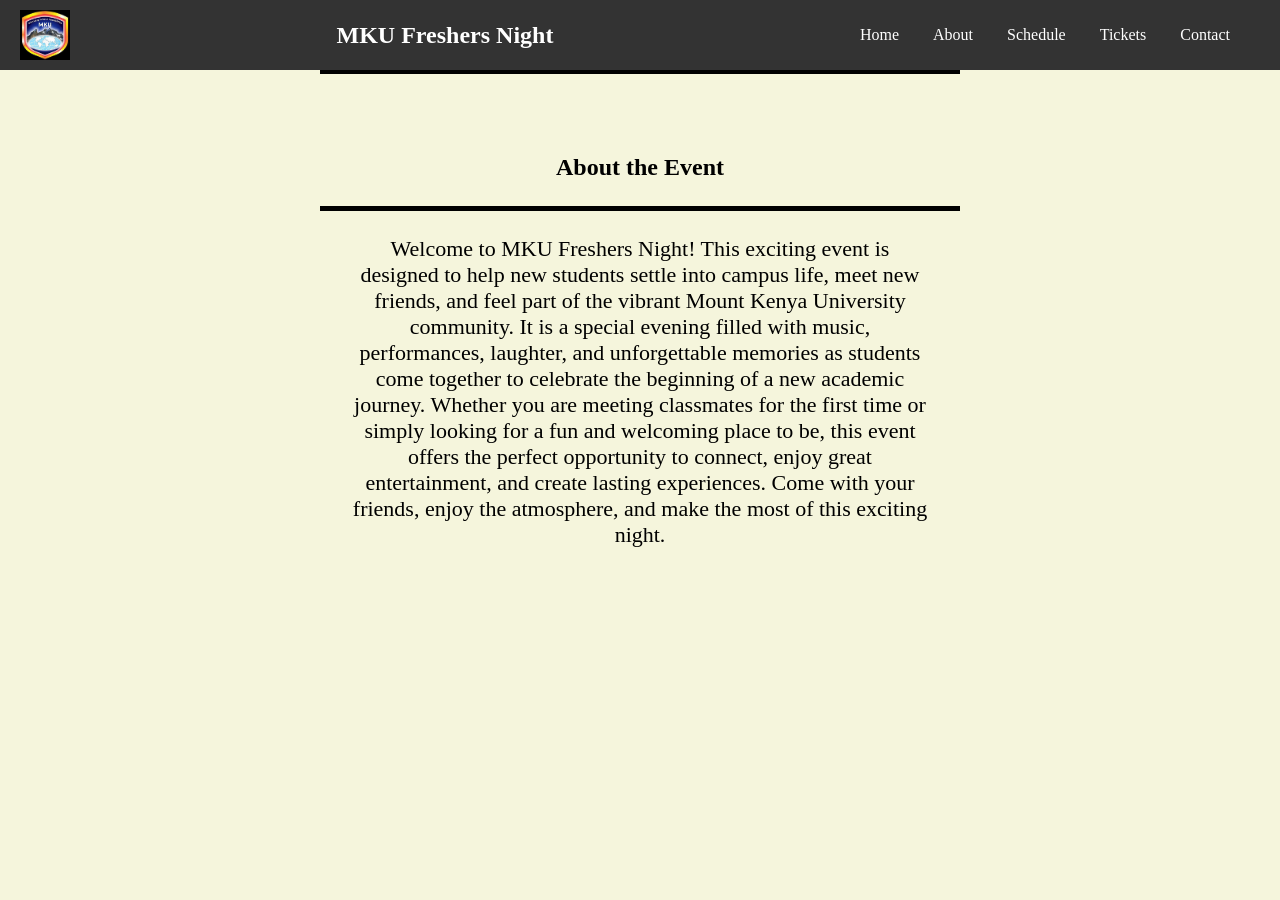
==== About.html @ 379533fc "Update event website" ====
<!DOCTYPE html>
<html lang="en">
<head>
    <meta charset="UTF-8">
    <meta name="viewport" content="width=device-width, initial-scale=1.0">
    <title>Document</title>
    <link rel="stylesheet" href="style.css">
</head>

<body>

    <div id="global-navbar">

    </div>
     <section id="about">
      <hr><h1 style="margin-top: 80px;">About the Event</h1> <hr>
      <p style="width: 580px; margin-left: auto; margin-right: auto; font-size: 22px;">Welcome to MKU Freshers Night! This exciting event is designed to help new students settle into campus life, meet new friends, 
        and feel part of the vibrant Mount Kenya University community. It is a special evening filled with music, 
        performances, laughter, and unforgettable memories as students come together to celebrate the beginning of a 
        new academic journey. Whether you are meeting classmates for the first time or simply looking for a fun and welcoming
        place to be, this event offers the perfect opportunity to connect, enjoy great entertainment, and create lasting experiences. 
        Come with your friends, enjoy the atmosphere, and make the most of this exciting night.
      </p>
    </section> 
    <script src="script.js">
        
    </script>

</body>
</html>
---- style.css ----
body {     
            
            margin: 0;
            background-color: beige;
            
        }
        
nav {
    background-color: #333;
    color: #fff;
    padding: 10px 20px;
    display: flex;
    justify-content: space-between;
    align-items: center;
    margin-bottom: 40px;
    margin-left: auto;
    margin-right: auto;

    /* Added properties */
    position: fixed;
    top: 0;
    left: 0;
    width: 100%;
    box-sizing: border-box;
    z-index: 1000;
}

li, a {
    display: inline-block;
    margin-right: 15px;
    color: #ffffff;
    text-decoration: none;
}
       
        div {
          width: 500px;
          margin-left: auto;
          margin-right: auto;
          border: 2px solid #ccc;
          border-radius: 10px;
          padding: 20px;
          background-color: #f9f9f9;
          display: flex;
          flex-direction: column;
          justify-content: center;
          align-items: center;
          text-align: center;
          
        }
        h1,h2,p,label,select,button {
          
          text-align: center;
          margin-bottom: 10px;
          margin-top: 10px;
          margin-left: auto;
          margin-right: auto;
          
          
        }
        input, select, button {
          padding: 10px;
          margin-bottom: 10px;
          border: 1px solid #000000;
          border-radius: 5px;
          width: 300px;
          margin-left: auto;
            margin-right: auto;
        }

        form {
          display: flex;
          flex-direction: column;
          width: 500px;
          margin-left: auto;
          margin-right: auto;
          background-color: #79b38a;
          border: 2px solid #ccc;
          border-radius: 10px;
        }

        hr {
          border: none;
          height: 5px;
          background-color: #000;
          margin: 25px 0;
          width: 50%;
          margin-left: auto;
          margin-right: auto;
        }
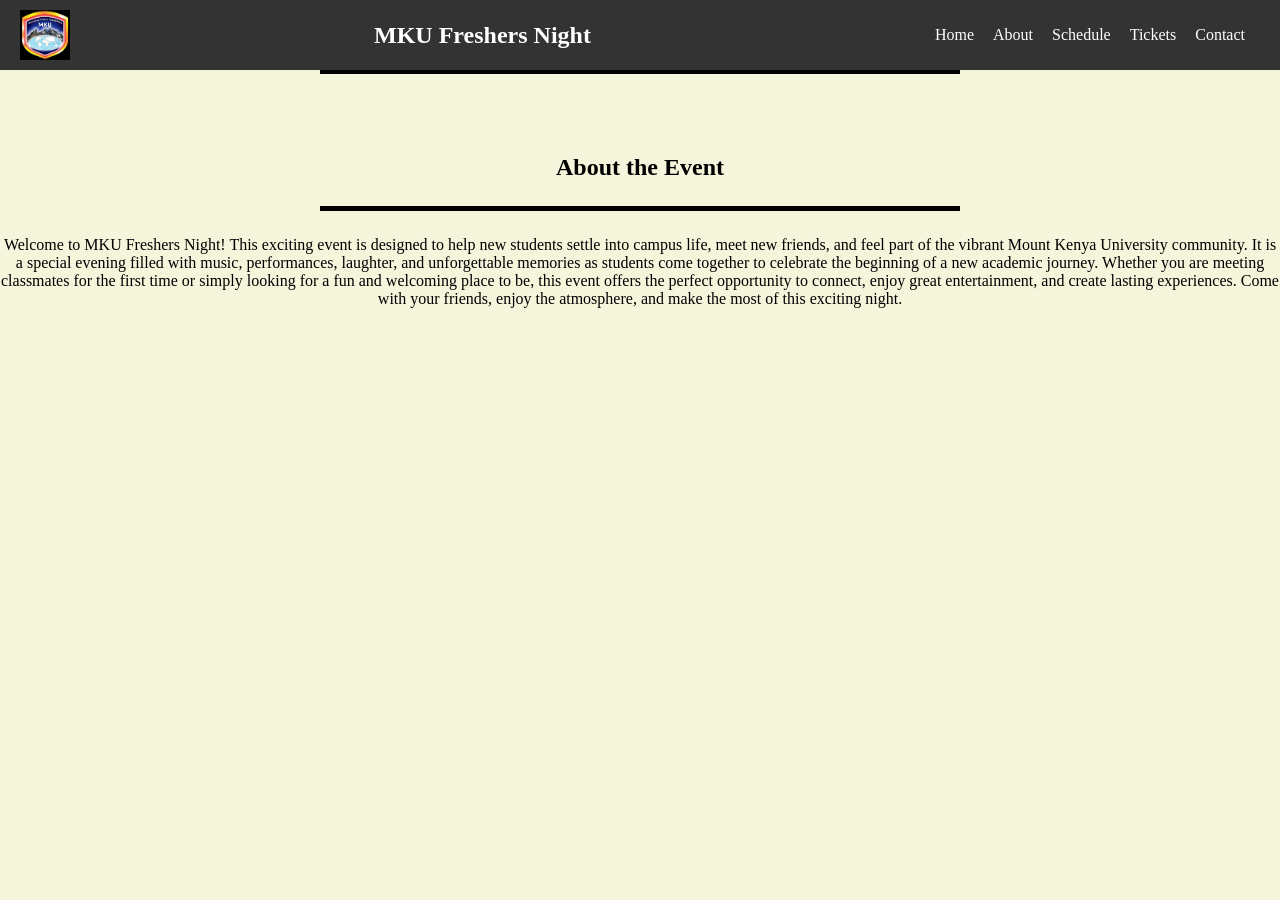
==== commit ff7e1b98: "adding some effects on button" ====
--- a/About.html
+++ b/About.html
@@ -14,7 +14,7 @@
     </div>
      <section id="about">
       <hr><h1 style="margin-top: 80px;">About the Event</h1> <hr>
-      <p style="width: 580px; margin-left: auto; margin-right: auto; font-size: 22px;">Welcome to MKU Freshers Night! This exciting event is designed to help new students settle into campus life, meet new friends, 
+      <p>Welcome to MKU Freshers Night! This exciting event is designed to help new students settle into campus life, meet new friends, 
         and feel part of the vibrant Mount Kenya University community. It is a special evening filled with music, 
         performances, laughter, and unforgettable memories as students come together to celebrate the beginning of a 
         new academic journey. Whether you are meeting classmates for the first time or simply looking for a fun and welcoming
--- a/style.css
+++ b/style.css
@@ -3,7 +3,18 @@
             margin: 0;
             background-color: beige;
             
-        }
+                  
+            
+ }
+#home {
+    padding: 20px;
+    margin-top: 90px; 
+    background-image: url("assets/Home.jpg");
+    background-size: cover; 
+    background-position: center;
+    background-repeat: no-repeat;
+    min-height: 400px;
+}
         
 nav {
     background-color: #333;
@@ -24,8 +35,37 @@
     box-sizing: border-box;
     z-index: 1000;
 }
+a {
+    color: #ffffff;
+    text-decoration: none;
 
-li, a {
+}
+.button {
+    position: absolute;
+    bottom: 20px;
+    left: 50%;
+    transform: translateX(-50%);
+
+    background-color: #ff8c00;
+    color: white;
+
+    padding: 20px;
+    border: none;
+    border-radius: 4px;
+
+    font-size: 18px;
+    font-weight: bold;
+    cursor: pointer;
+
+    box-shadow: 0 4px 8px rgba(0, 0, 0, 0.3);
+    transition: 0.3s ease;
+}
+.button:hover {
+    background-color: #9900e0;
+    box-shadow: 0 6px 100px rgba(153, 0, 224, 0.5);
+}
+
+li {
     display: inline-block;
     margin-right: 15px;
     color: #ffffff;
@@ -47,7 +87,7 @@
           text-align: center;
           
         }
-        h1,h2,p,label,select,button {
+        h1,h2,h3,p,label,select,button {
           
           text-align: center;
           margin-bottom: 10px;
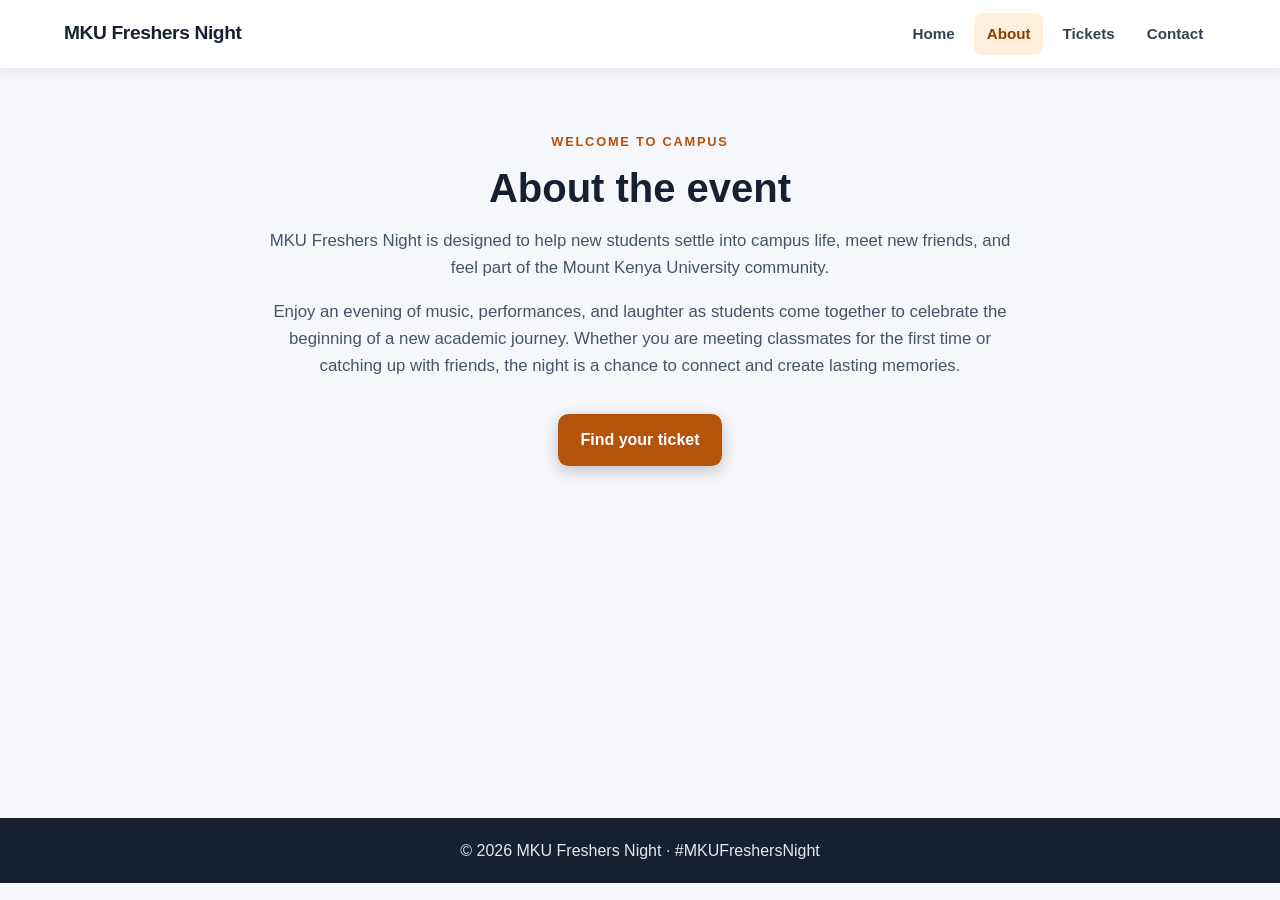
==== commit cd4b3f39: "navigation links added to all pages and styling adjustments were made" ====
--- a/About.html
+++ b/About.html
@@ -3,28 +3,31 @@
 <head>
     <meta charset="UTF-8">
     <meta name="viewport" content="width=device-width, initial-scale=1.0">
-    <title>Document</title>
+    <title>About | MKU Freshers Night</title>
     <link rel="stylesheet" href="style.css">
 </head>
 
 <body>
-
-    <div id="global-navbar">
-
-    </div>
-     <section id="about">
-      <hr><h1 style="margin-top: 80px;">About the Event</h1> <hr>
-      <p>Welcome to MKU Freshers Night! This exciting event is designed to help new students settle into campus life, meet new friends, 
-        and feel part of the vibrant Mount Kenya University community. It is a special evening filled with music, 
-        performances, laughter, and unforgettable memories as students come together to celebrate the beginning of a 
-        new academic journey. Whether you are meeting classmates for the first time or simply looking for a fun and welcoming
-        place to be, this event offers the perfect opportunity to connect, enjoy great entertainment, and create lasting experiences. 
-        Come with your friends, enjoy the atmosphere, and make the most of this exciting night.
-      </p>
-    </section> 
-    <script src="script.js">
-        
-    </script>
-
+    <nav>
+        <a class="brand" href="index.html">MKU Freshers Night</a>
+        <ul class="nav-links">
+            <li><a href="index.html">Home</a></li>
+            <li><a href="About.html" aria-current="page">About</a></li>
+            <li><a href="Ticket.html">Tickets</a></li>
+            <li><a href="contact.html">Contact</a></li>
+        </ul>
+    </nav>
+    <main>
+        <section class="content-section page-section" id="about">
+            <p class="eyebrow">WELCOME TO CAMPUS</p>
+            <h1>About the event</h1>
+            <p>MKU Freshers Night is designed to help new students settle into campus life, meet new friends, and feel part of the Mount Kenya University community.</p>
+            <p>Enjoy an evening of music, performances, and laughter as students come together to celebrate the beginning of a new academic journey. Whether you are meeting classmates for the first time or catching up with friends, the night is a chance to connect and create lasting memories.</p>
+            <a class="button" href="Ticket.html">Find your ticket</a>
+        </section>
+    </main>
+    <footer>
+        <p>© 2026 MKU Freshers Night · #MKUFreshersNight</p>
+    </footer>
 </body>
 </html>
--- a/style.css
+++ b/style.css
@@ -1,130 +1,260 @@
- body {     
-            
-            margin: 0;
-            background-color: beige;
-            
-                  
-            
- }
-#home {
-    padding: 20px;
-    margin-top: 90px; 
-    background-image: url("assets/Home.jpg");
-    background-size: cover; 
-    background-position: center;
-    background-repeat: no-repeat;
-    min-height: 400px;
-}
-        
+:root {
+  color-scheme: light;
+  font-family: Arial, Helvetica, sans-serif;
+  color: #172033;
+  background: #f5f7fb;
+  font-synthesis: none;
+  text-rendering: optimizeLegibility;
+}
+
+* {
+  box-sizing: border-box;
+}
+
+body {
+  min-width: 320px;
+  margin: 0;
+  line-height: 1.6;
+}
+
 nav {
-    background-color: #333;
-    color: #fff;
-    padding: 10px 20px;
-    display: flex;
-    justify-content: space-between;
-    align-items: center;
-    margin-bottom: 40px;
-    margin-left: auto;
-    margin-right: auto;
-
-    /* Added properties */
-    position: fixed;
-    top: 0;
-    left: 0;
-    width: 100%;
-    box-sizing: border-box;
-    z-index: 1000;
-}
-a {
-    color: #ffffff;
-    text-decoration: none;
-
-}
+  position: sticky;
+  top: 0;
+  z-index: 10;
+  display: flex;
+  align-items: center;
+  justify-content: space-between;
+  gap: 1.5rem;
+  width: 100%;
+  padding: 0.8rem clamp(1rem, 5vw, 4rem);
+  background: #fff;
+  box-shadow: 0 2px 14px rgb(23 32 51 / 10%);
+}
+
+.brand {
+  flex-shrink: 0;
+  color: #172033;
+  font-size: 1.2rem;
+  font-weight: 800;
+  letter-spacing: -0.02em;
+  text-decoration: none;
+}
+
+.nav-links {
+  display: flex;
+  flex-wrap: wrap;
+  justify-content: flex-end;
+  gap: 0.4rem;
+  margin: 0;
+  padding: 0;
+  list-style: none;
+}
+
+.nav-links a {
+  display: block;
+  padding: 0.55rem 0.8rem;
+  border-radius: 0.5rem;
+  color: #344054;
+  font-size: 0.95rem;
+  font-weight: 600;
+  text-decoration: none;
+}
+
+.nav-links a:hover,
+.nav-links a[aria-current="page"] {
+  color: #8a3d00;
+  background: #fff0dd;
+}
+
+main {
+  min-height: calc(100vh - 150px);
+}
+
+.hero {
+  display: flex;
+  min-height: min(690px, calc(100vh - 70px));
+  flex-direction: column;
+  align-items: center;
+  justify-content: center;
+  padding: 4rem 1.5rem;
+  color: #fff;
+  text-align: center;
+  background-image: linear-gradient(120deg, rgb(13 23 43 / 83%), rgb(13 23 43 / 48%)), url("assets/Home.jpg");
+  background-position: center;
+  background-size: cover;
+}
+
+.eyebrow {
+  margin: 0 0 0.75rem;
+  color: #b45309;
+  font-size: 0.8rem;
+  font-weight: 800;
+  letter-spacing: 0.14em;
+  text-transform: uppercase;
+}
+
+.hero .eyebrow {
+  color: #ffd18b;
+}
+
+.hero h1 {
+  max-width: 900px;
+  margin: 0;
+  font-size: clamp(2.5rem, 7vw, 5.2rem);
+  line-height: 1.08;
+  text-transform: uppercase;
+}
+
+.hero-copy {
+  max-width: 680px;
+  margin: 1.2rem auto 0.3rem;
+  font-size: clamp(1.05rem, 2.5vw, 1.4rem);
+}
+
+.venue {
+  margin: 0.4rem 0 1.5rem;
+  font-weight: 700;
+}
+
 .button {
-    position: absolute;
-    bottom: 20px;
-    left: 50%;
-    transform: translateX(-50%);
-
-    background-color: #ff8c00;
-    color: white;
-
-    padding: 20px;
-    border: none;
-    border-radius: 4px;
-
-    font-size: 18px;
-    font-weight: bold;
-    cursor: pointer;
-
-    box-shadow: 0 4px 8px rgba(0, 0, 0, 0.3);
-    transition: 0.3s ease;
-}
+  display: inline-block;
+  padding: 0.85rem 1.4rem;
+  border: 0;
+  border-radius: 0.65rem;
+  color: #fff;
+  background: #b45309;
+  box-shadow: 0 5px 16px rgb(0 0 0 / 22%);
+  font-size: 1rem;
+  font-weight: 700;
+  text-decoration: none;
+  transition: background-color 160ms ease, transform 160ms ease;
+}
+
 .button:hover {
-    background-color: #9900e0;
-    box-shadow: 0 6px 100px rgba(153, 0, 224, 0.5);
-}
-
-li {
-    display: inline-block;
-    margin-right: 15px;
-    color: #ffffff;
-    text-decoration: none;
-}
-       
-        div {
-          width: 500px;
-          margin-left: auto;
-          margin-right: auto;
-          border: 2px solid #ccc;
-          border-radius: 10px;
-          padding: 20px;
-          background-color: #f9f9f9;
-          display: flex;
-          flex-direction: column;
-          justify-content: center;
-          align-items: center;
-          text-align: center;
-          
-        }
-        h1,h2,h3,p,label,select,button {
-          
-          text-align: center;
-          margin-bottom: 10px;
-          margin-top: 10px;
-          margin-left: auto;
-          margin-right: auto;
-          
-          
-        }
-        input, select, button {
-          padding: 10px;
-          margin-bottom: 10px;
-          border: 1px solid #000000;
-          border-radius: 5px;
-          width: 300px;
-          margin-left: auto;
-            margin-right: auto;
-        }
-
-        form {
-          display: flex;
-          flex-direction: column;
-          width: 500px;
-          margin-left: auto;
-          margin-right: auto;
-          background-color: #79b38a;
-          border: 2px solid #ccc;
-          border-radius: 10px;
-        }
-
-        hr {
-          border: none;
-          height: 5px;
-          background-color: #000;
-          margin: 25px 0;
-          width: 50%;
-          margin-left: auto;
-          margin-right: auto;
-        }
-        +  transform: translateY(-2px);
+  background: #923f05;
+}
+
+.countdown-card {
+  width: min(100%, 560px);
+  margin-top: 2rem;
+  padding: 1rem 1.5rem;
+  border: 1px solid rgb(255 255 255 / 28%);
+  border-radius: 0.9rem;
+  background: rgb(12 20 34 / 68%);
+}
+
+.countdown-label {
+  margin: 0 0 0.2rem;
+  color: #ffd18b;
+  font-size: 0.85rem;
+  font-weight: 700;
+  letter-spacing: 0.08em;
+  text-transform: uppercase;
+}
+
+.countdown {
+  margin: 0;
+  font-size: clamp(1rem, 2.7vw, 1.35rem);
+  font-weight: 700;
+  font-variant-numeric: tabular-nums;
+}
+
+.content-section {
+  width: min(100% - 2rem, 1000px);
+  margin: 0 auto;
+  padding: 4rem 0;
+  text-align: center;
+}
+
+.content-section h1,
+.content-section h2 {
+  margin: 0 0 1rem;
+  color: #172033;
+  font-size: clamp(1.8rem, 4vw, 2.5rem);
+  line-height: 1.2;
+}
+
+.content-section > p:not(.eyebrow) {
+  max-width: 760px;
+  margin: 0 auto 1.1rem;
+  color: #475467;
+  font-size: 1.05rem;
+}
+
+.details-grid {
+  display: grid;
+  grid-template-columns: repeat(auto-fit, minmax(min(100%, 260px), 1fr));
+  gap: 1.25rem;
+  margin-top: 2rem;
+  text-align: left;
+}
+
+.detail-card {
+  padding: 1.5rem;
+  border: 1px solid #e4e7ec;
+  border-radius: 0.9rem;
+  background: #fff;
+  box-shadow: 0 8px 26px rgb(23 32 51 / 5%);
+}
+
+.detail-card h2,
+.detail-card h3 {
+  margin: 0 0 0.6rem;
+  color: #172033;
+  font-size: 1.2rem;
+}
+
+.detail-card p {
+  margin: 0.4rem 0;
+  color: #475467;
+}
+
+.detail-card a {
+  color: #8a3d00;
+  font-weight: 700;
+}
+
+.page-section {
+  padding-top: 4rem;
+  padding-bottom: 4rem;
+}
+
+.page-section .button {
+  margin-top: 1rem;
+}
+
+footer {
+  padding: 1.25rem;
+  color: #e4e7ec;
+  background: #172033;
+  text-align: center;
+}
+
+footer p {
+  margin: 0;
+}
+
+@media (max-width: 620px) {
+  nav {
+    align-items: flex-start;
+    flex-direction: column;
+    gap: 0.4rem;
+    padding: 0.75rem 1rem;
+  }
+
+  .nav-links {
+    justify-content: flex-start;
+    gap: 0.15rem;
+  }
+
+  .nav-links a {
+    padding: 0.45rem 0.6rem;
+    font-size: 0.9rem;
+  }
+
+  .hero {
+    min-height: 620px;
+    padding: 3rem 1rem;
+  }
+}
